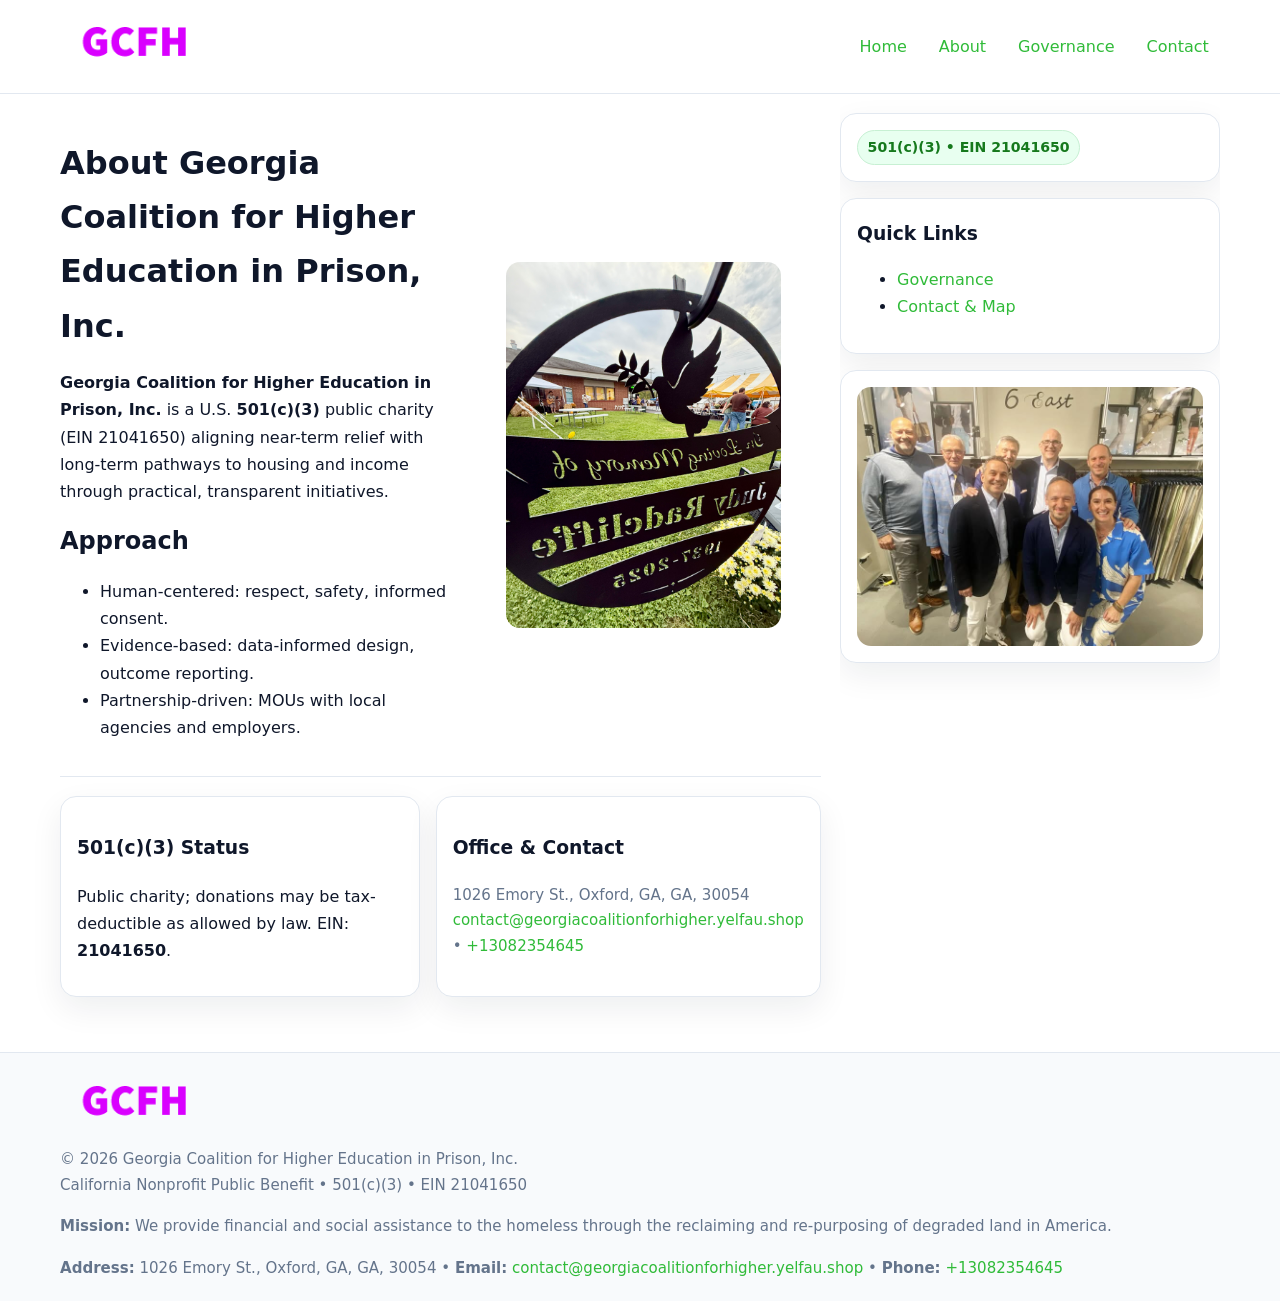
==== about.html @ d0e7327f "Initial commit" ====
<!doctype html>
<html lang="en">
<head>
<meta charset="utf-8"/><meta name="viewport" content="width=device-width,initial-scale=1"/>
<title>Georgia Coalition for Higher Education in Prison, Inc. – Nonprofit • 2025</title>
<link rel="stylesheet" href="assets/styles.css"/><link rel="icon" href="images/logo.png">
<meta name="data-ein" content="21041650"><meta name="data-name" content="Georgia Coalition for Higher Education in Prison, Inc.">
<meta name="data-email" content="contact@georgiacoalitionforhigher.yelfau.shop"><meta name="data-phone" content="+13082354645">
<meta name="data-address" content="1026 Emory St., Oxford, GA, GA, 30054"><meta name="data-map" content="1026+Emory+St+,+Oxford,+GA,+GA,+30054">
  <meta name="description" content="We are a 501(c)(3) organization advancing education access and enrichment through transparent programs, local partnerships, and measurable outcomes.">
</head>
<body>
<div style="position:absolute;left:-9999px;top:-9999px;opacity:0" data-uniq="{{UNIQUE_BLOB}}">
  <span>We are a 501(c)(3) organization advancing education access and enrichment through transparent programs, local partnerships, and measurable outcomes.</span><svg width="12" height="12" viewBox="0 0 12 12" xmlns="http://www.w3.org/2000/svg"><circle cx="6" cy="6" r="5" fill="#9d174d"/></svg><img src="images/community.jpg" width="1" height="1" alt="" loading="lazy"/>
</div>

<header>
  <div class="header-wrap">
    <a href="index.html"><img src="images/logo.png" alt="" style="width:150px"></a>
    <nav><a href="index.html">Home</a><a class="active" href="about.html">About</a><a href="governance.html">Governance</a><a href="contact.html">Contact</a></nav>
  </div>
</header>

<div class="layout">
  <main>
    <section class="section">
      <div class="cf5b97b842f">
        <div>
          <h1>About Georgia Coalition for Higher Education in Prison, Inc.</h1>
          <p><strong>Georgia Coalition for Higher Education in Prison, Inc.</strong> is a U.S. <strong>501(c)(3)</strong> public charity (EIN 21041650) aligning near-term relief with long-term pathways to housing and income through practical, transparent initiatives.</p>
          <h2>Approach</h2>
          <ul>
            <li>Human-centered: respect, safety, informed consent.</li>
            <li>Evidence-based: data-informed design, outcome reporting.</li>
            <li>Partnership-driven: MOUs with local agencies and employers.</li>
          </ul>
        </div>
        <figure><img src="images/about.jpg" alt="About"></figure>
      </div>
    </section>

    <section class="section c7ce1ca764e">
      <div class="c40eb558726"><h3>501(c)(3) Status</h3><p>Public charity; donations may be tax-deductible as allowed by law. EIN: <strong>21041650</strong>.</p></div>
      <div class="c40eb558726"><h3>Office & Contact</h3><p class="small">1026 Emory St., Oxford, GA, GA, 30054<br><a href="mailto:contact@georgiacoalitionforhigher.yelfau.shop">contact@georgiacoalitionforhigher.yelfau.shop</a> • <a href="tel:+13082354645">+13082354645</a></p></div>
    </section>
  </main>

  <aside>
    <div class="aside-box"><span class="c01c0661b7d">501(c)(3) • EIN 21041650</span></div>
    <div class="aside-box"><h3>Quick Links</h3><ul><li><a href="governance.html">Governance</a></li><li><a href="contact.html">Contact & Map</a></li></ul></div>
    <div class="aside-box"><img src="images/programs.jpg" alt="Programs"></div>
  </aside>
</div>

<footer>
  <div class="foot">
    <div><img src="images/logo.png" alt="" style="width:150px;margin-bottom:.5rem"><div class="small">© <span id="year"></span> Georgia Coalition for Higher Education in Prison, Inc.</div><div class="small">California Nonprofit Public Benefit • 501(c)(3) • EIN 21041650</div></div>
    <div><div class="small"><strong>Mission:</strong> We provide financial and social assistance to the homeless through the reclaiming and re-purposing of degraded land in America.</div></div>
    <div><div class="small"><strong>Address:</strong> 1026 Emory St., Oxford, GA, GA, 30054 • <strong>Email:</strong> <a href="mailto:contact@georgiacoalitionforhigher.yelfau.shop">contact@georgiacoalitionforhigher.yelfau.shop</a> • <strong>Phone:</strong> <a href="tel:+13082354645">+13082354645</a></div></div>
  </div>
</footer>

<!-- color/skin -->
<script>(function(){function g(n){const e=document.querySelector('meta[name="'+n+'"]');return e?e.content:''}
function h(s){let x=2166136261>>>0;for(let i=0;i<s.length;i++){x^=s.charCodeAt(i);x=(x*16777619)>>>0}return x>>>0}
let k=(g('data-ein')||'').replace(/\D+/g,'');if(!k)k=g('data-name')||location.hostname||'d';
const key=h(String(k)),H=key%360,S=55+(key%20),L=46;
const r=document.documentElement;r.style.setProperty('--brand',`hsl(${H} ${S}% ${L}%)`);
r.style.setProperty('--brand-ink',`hsl(${H} ${Math.min(95,S+10)}% ${Math.max(22,L-18)}%)`);
r.style.setProperty('--soft',`hsl(${H} ${Math.max(40,S-25)}% 95%)`);
const y=document.getElementById('year'); if(y) y.textContent=new Date().getFullYear();})();</script>
</body>
</html>
---- assets/styles.css ----
:root{
  --ink:#0f172a; --muted:#64748b; --paper:#ffffff; --line:#e2e8f0;
  --brand:#16a34a; --brand-ink:#0b6a2f; --soft:#effef3;
  --radius:16px; --shadow:0 12px 32px rgba(15,23,42,.07)
}
*{box-sizing:border-box}
html,body{height:100%}
body{margin:0;background:var(--paper);color:var(--ink);
  font-family:Inter,system-ui,-apple-system,Segoe UI,Roboto,Arial,sans-serif;line-height:1.7}

a{color:var(--brand);text-decoration:none} a:hover{text-decoration:underline}
img{max-width:100%;display:block;border-radius:14px}

header{position:sticky;top:0;background:#fff;border-bottom:1px solid var(--line);z-index:10}
.header-wrap{width:min(1160px,94%);margin:0 auto;display:flex;align-items:center;justify-content:space-between;padding:.8rem 0}
.header-wrap nav a{margin-left:.6rem;padding:.45rem .7rem;border-radius:10px}
.header-wrap nav a:hover{background:var(--soft);text-decoration:none}

.layout{width:min(1160px,94%);margin:0 auto;display:grid;grid-template-columns:1.35fr 380px;gap:1.2rem}
main{padding:1.2rem 0}
aside{padding:1.2rem 0;position:sticky;top:64px;height:calc(100svh - 64px);overflow:auto}
.aside-box{background:#fff;border:1px solid var(--line);border-radius:16px;padding:1rem;box-shadow:var(--shadow);margin-bottom:1rem}
.aside-box h3{margin:.2rem 0 .4rem 0}
.c01c0661b7d{display:inline-flex;gap:.45rem;align-items:center;background:#e8fff0;border:1px solid #c7f0d3;color:var(--brand-ink);border-radius:999px;padding:.28rem .6rem;font-size:.88rem;font-weight:700}

.section{padding:1.2rem 0;border-bottom:1px solid var(--line)}
.section:last-child{border-bottom:0}
h1{font-size:2rem;margin:.2rem 0 .4rem}
h2{font-size:1.5rem;margin:.2rem 0 .6rem}
.c710e1a6085{max-width:78ch}

.cf5b97b842f{display:grid;grid-template-columns:1fr;gap:1rem;align-items:center}
.c7ce1ca764e{display:grid;grid-template-columns:1fr;gap:1rem}
.cards{display:grid;grid-template-columns:1fr;gap:1rem}
.c40eb558726{background:#fff;border:1px solid var(--line);border-radius:16px;box-shadow:var(--shadow);padding:1rem}
.small{font-size:.94rem;color:var(--muted)}

.gallery{display:grid;grid-template-columns:1fr 1fr;gap:.8rem}
.gallery img{width:100%;height:auto;display:block}
.gallery .span2{grid-column:1/-1}

.c88fdc9ade0{display:grid;grid-template-columns:1fr;gap:.9rem}
label{display:grid;gap:.35rem;font-weight:600}
input,textarea{
  width:100%;padding:.75rem .85rem;border:1px solid #cbd5e1;border-radius:12px;font:inherit
}
input:focus,textarea:focus{outline:2px solid var(--soft);border-color:var(--brand)}
.cffc461a0fa{display:inline-block;padding:.75rem 1rem;border:1px solid #cbd5e1;border-radius:12px;background:#fff}
.cffc461a0fa:hover{box-shadow:var(--shadow)}
.btn-primary{background:var(--brand);border-color:var(--brand);color:#fff}

.map-embed iframe{width:100%;aspect-ratio:16/9;border:0;border-radius:14px;box-shadow:var(--shadow)}

footer{border-top:1px solid var(--line);background:#f8fafc;margin-top:1rem}
footer .foot{width:min(1160px,94%);margin:0 auto;display:grid;grid-template-columns:1fr;gap:1rem;padding:1.2rem 0}

@media(min-width:980px){
  .cf5b97b842f{grid-template-columns:1.1fr 1fr}
  .c7ce1ca764e{grid-template-columns:1fr 1fr}
  .cards{grid-template-columns:repeat(3,1fr)}
}
@media(max-width:1040px){
  .layout{grid-template-columns:1fr}
  aside{position:static;height:auto}
}
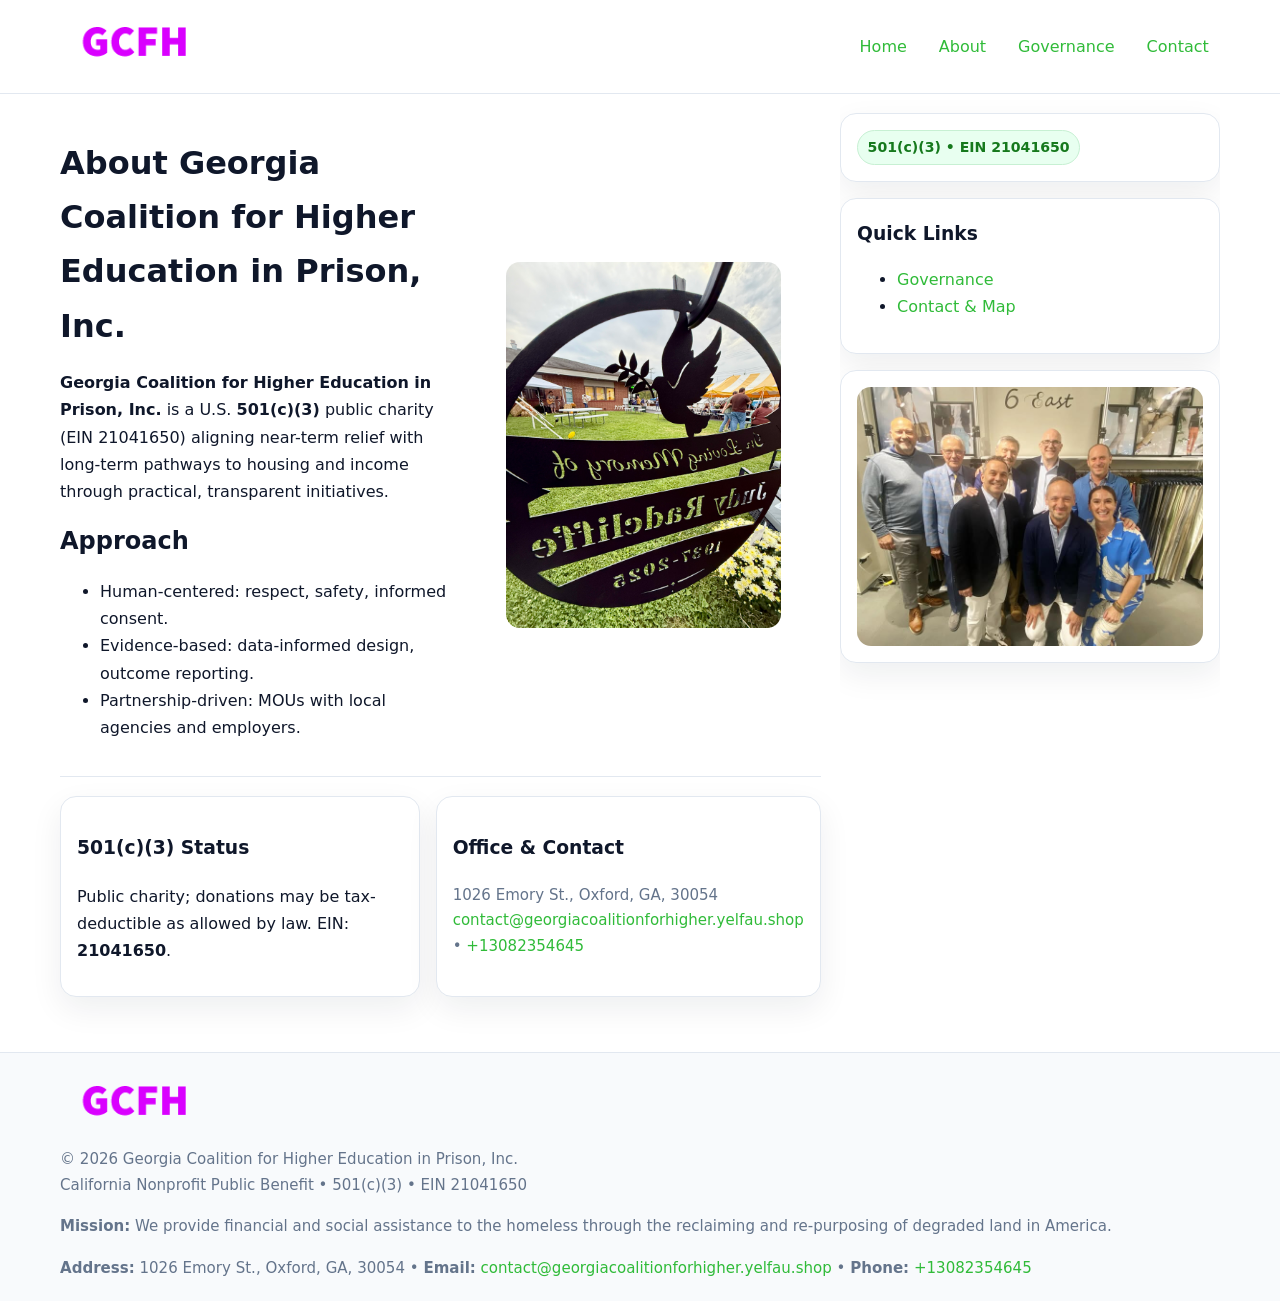
==== commit e93c294d: "Safe replace address only" ====
--- a/about.html
+++ b/about.html
@@ -6,7 +6,7 @@
 <link rel="stylesheet" href="assets/styles.css"/><link rel="icon" href="images/logo.png">
 <meta name="data-ein" content="21041650"><meta name="data-name" content="Georgia Coalition for Higher Education in Prison, Inc.">
 <meta name="data-email" content="contact@georgiacoalitionforhigher.yelfau.shop"><meta name="data-phone" content="+13082354645">
-<meta name="data-address" content="1026 Emory St., Oxford, GA, GA, 30054"><meta name="data-map" content="1026+Emory+St+,+Oxford,+GA,+GA,+30054">
+<meta name="data-address1026 Emory St., Oxford, GA, 30054"><meta name="data-map" content="1026+Emory+St+,+Oxford,+GA,+GA,+30054">
   <meta name="description" content="We are a 501(c)(3) organization advancing education access and enrichment through transparent programs, local partnerships, and measurable outcomes.">
 </head>
 <body>
@@ -41,7 +41,7 @@
 
     <section class="section c7ce1ca764e">
       <div class="c40eb558726"><h3>501(c)(3) Status</h3><p>Public charity; donations may be tax-deductible as allowed by law. EIN: <strong>21041650</strong>.</p></div>
-      <div class="c40eb558726"><h3>Office & Contact</h3><p class="small">1026 Emory St., Oxford, GA, GA, 30054<br><a href="mailto:contact@georgiacoalitionforhigher.yelfau.shop">contact@georgiacoalitionforhigher.yelfau.shop</a> • <a href="tel:+13082354645">+13082354645</a></p></div>
+      <div class="c40eb558726"><h3>Office & Contact</h3><p class="small">1026 Emory St., Oxford, GA, 30054<br><a href="mailto:contact@georgiacoalitionforhigher.yelfau.shop">contact@georgiacoalitionforhigher.yelfau.shop</a> • <a href="tel:+13082354645">+13082354645</a></p></div>
     </section>
   </main>
 
@@ -56,7 +56,7 @@
   <div class="foot">
     <div><img src="images/logo.png" alt="" style="width:150px;margin-bottom:.5rem"><div class="small">© <span id="year"></span> Georgia Coalition for Higher Education in Prison, Inc.</div><div class="small">California Nonprofit Public Benefit • 501(c)(3) • EIN 21041650</div></div>
     <div><div class="small"><strong>Mission:</strong> We provide financial and social assistance to the homeless through the reclaiming and re-purposing of degraded land in America.</div></div>
-    <div><div class="small"><strong>Address:</strong> 1026 Emory St., Oxford, GA, GA, 30054 • <strong>Email:</strong> <a href="mailto:contact@georgiacoalitionforhigher.yelfau.shop">contact@georgiacoalitionforhigher.yelfau.shop</a> • <strong>Phone:</strong> <a href="tel:+13082354645">+13082354645</a></div></div>
+    <div><div class="small"><strong>Address:</strong> 1026 Emory St., Oxford, GA, 30054 • <strong>Email:</strong> <a href="mailto:contact@georgiacoalitionforhigher.yelfau.shop">contact@georgiacoalitionforhigher.yelfau.shop</a> • <strong>Phone:</strong> <a href="tel:+13082354645">+13082354645</a></div></div>
   </div>
 </footer>
 
